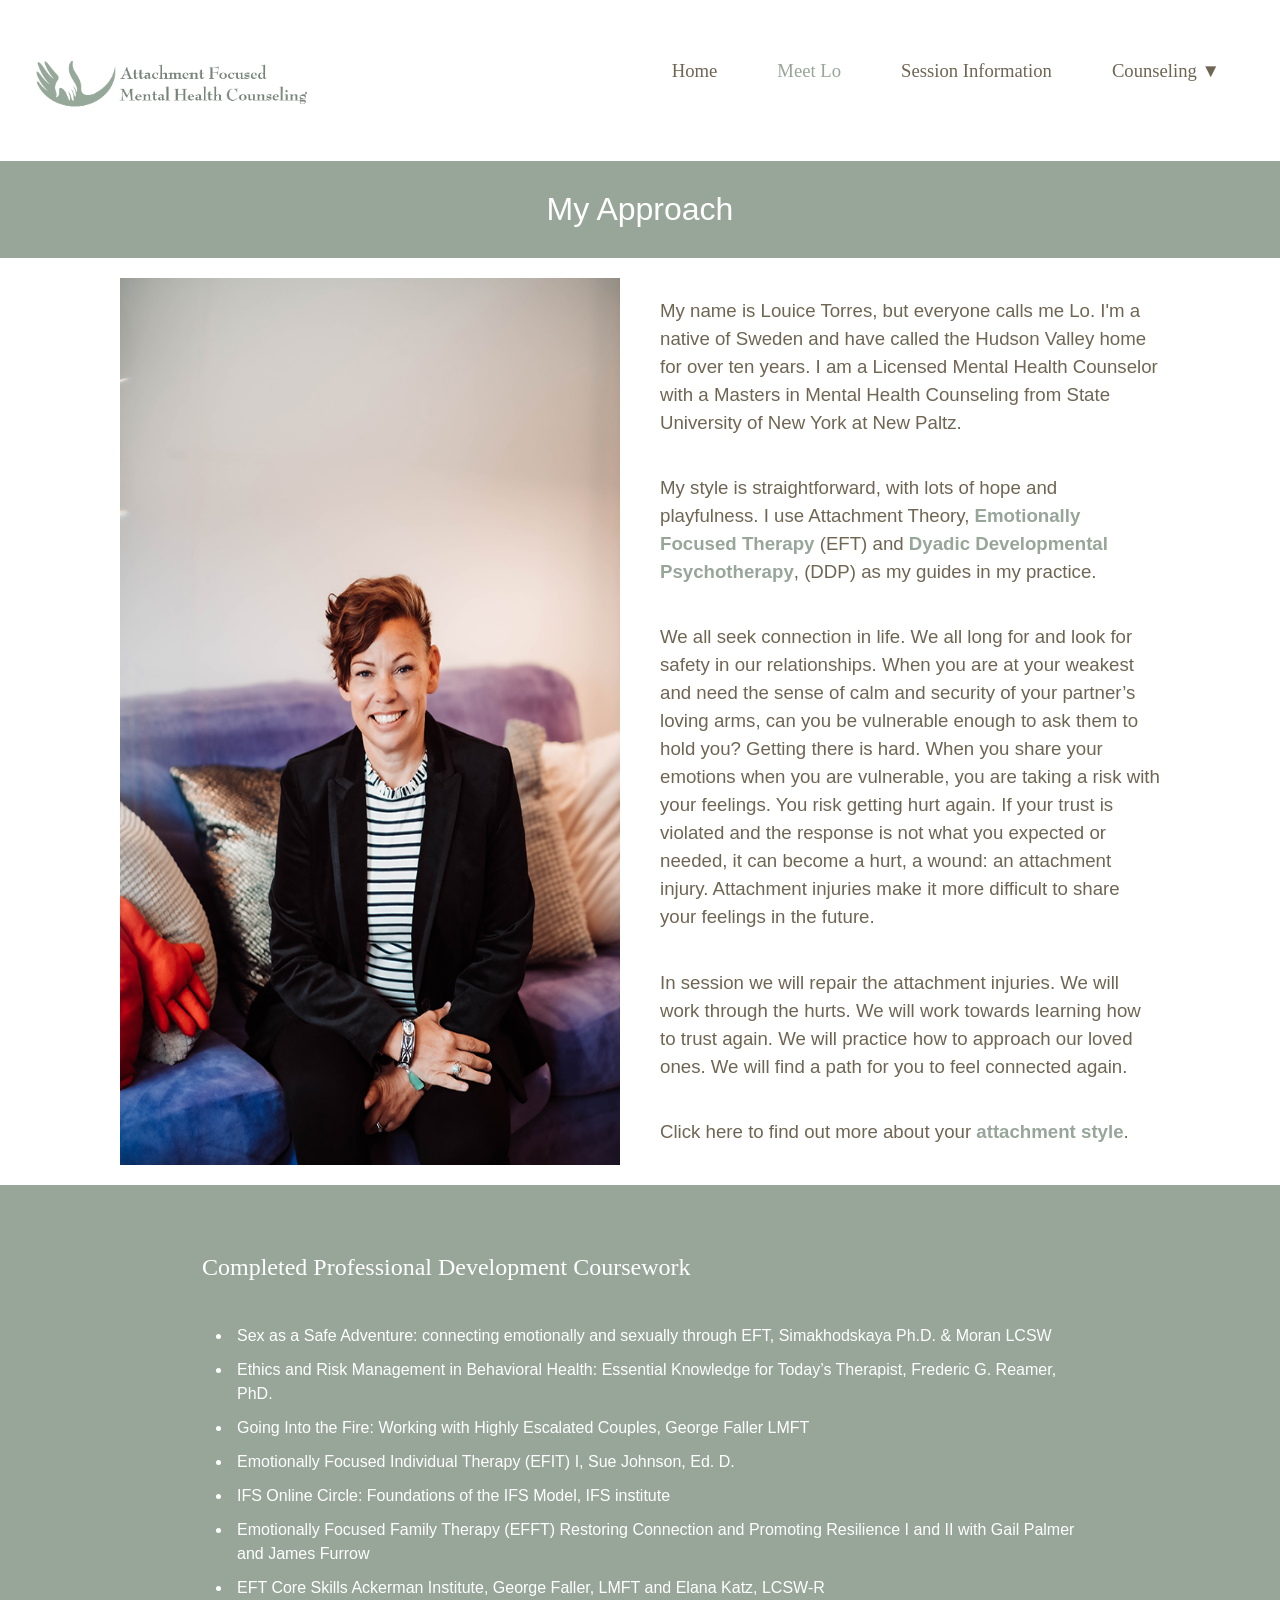
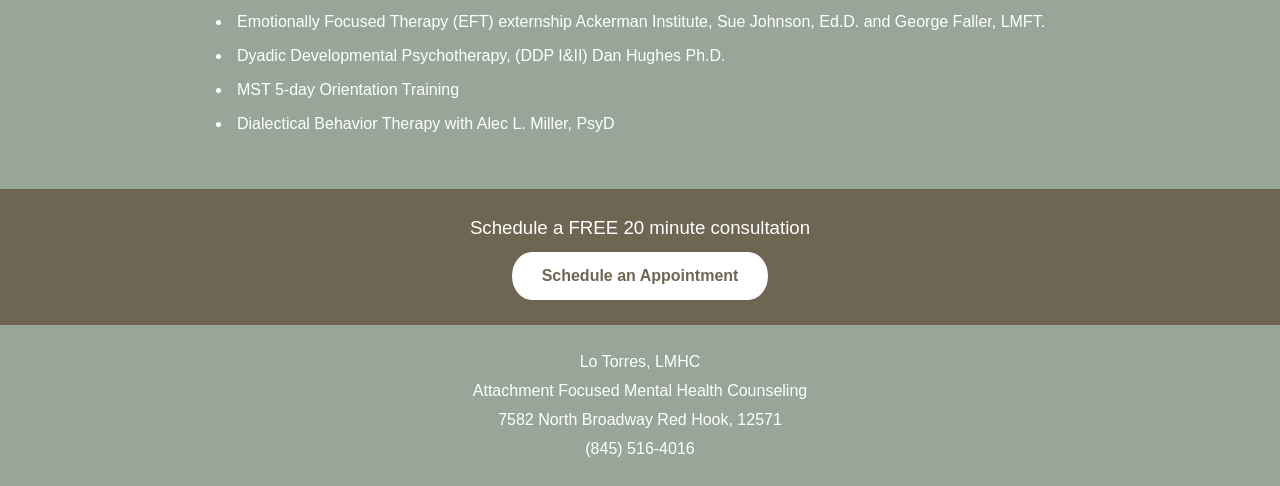
==== about.html @ 083e3169 "OG text" ====
<!DOCTYPE html>
<html lang="en">

<head>
    <meta charset="UTF-8">
    <meta http-equiv="X-UA-Compatible" content="IE=edge">
    <meta name="viewport" content="width=device-width, initial-scale=1.0">
    <meta name="description" content="Lo Torres provides counseling rooted in Attachment theory that will create
        lasting improvements in all your relationships.">
    <title>Lo Torres Approach | Meet Lo</title>
    <link rel="stylesheet" href="style.css">
</head>

<body onload="drawGallery()">
    <header>
        <div class="desktop_header">
            <div class="logo_box">
                <img src="images/logo.png" alt="Lo Torres Approach" class="logo">
            </div>

            <div class="nav_box">
                <nav class="nav_normal">
                    <a href="index.html">Home</a>
                    <a class="active" href="about.html">Meet Lo</a>
                    <a href="session_info.html">Session Information</a>
                    <div class="dropdown">
                        <a class="dropdown-toggle">Counseling ▼</a>
                        <div class="dropdown-menu">
                            <a href="families.html">Families</a>
                            <a href="couples.html">Couples</a>
                            <a href="individuals.html">Individuals</a>
                        </div>
                    </div>
                </nav>
            </div>
            <div class="nav_box_mobile">
                <input id="toggle" type="checkbox">
                <label for="toggle" class="hamburger">
                    <div class="htop"></div>
                    <div class="hmid"></div>
                    <div class="hbottom"></div>
                </label>
                <div class="ham_nav">
                    <nav class="nav_mobile">
                        <div class="nav_mobile_inner">
                            <a href="index.html">Home</a>
                            <a href="about.html">Meet Lo</a>
                            <a href="session_info.html">Session Information</a>
                            <p class="mobile_sub_heading">Counseling</p>
                            <div class="mobile_sub_heading_inner">
                                <a href="families.html">Families</a>
                                <a href="couples.html">Couples</a>
                                <a href="individuals.html">Individuals</a>
                            </div>
                        </div>
                    </nav>
                </div>
            </div>
    </header>
    <main>
        <h1>My Approach</h1>

        <div class="intro_section">
            <img src="images/striped-on-sofa-smile_for_web.jpg" alt="">
            <div class="intro_section_inner">

                <p>My name is Louice Torres, but everyone calls me Lo. I'm a native of Sweden and have called the Hudson
                    Valley
                    home for over ten years. I am a Licensed Mental Health Counselor with a Masters in Mental Health
                    Counseling
                    from State University of New York at New Paltz.</p>
                <p> My style is straightforward, with lots of hope and playfulness. I use Attachment Theory, <a href="https://iceeft.com/what-is-eft" target="_blank" rel="noopener noreferrer">Emotionally Focused
                    Therapy</a> (EFT) and <a href="http://www.danielhughes.org/" target="_blank"
                        rel="noopener noreferrer">Dyadic Developmental Psychotherapy</a>,
                    (DDP) as my guides in my practice. </p>
                <p>We all seek connection in life. We all long for and look for safety in our relationships. When you
                    are at
                    your weakest and need the sense of calm and security of your partner’s loving arms, can you be
                    vulnerable
                    enough to ask them to hold you? Getting there is hard. When you share your emotions when you are
                    vulnerable,
                    you are taking a risk with your feelings. You risk getting hurt again. If your trust is violated and
                    the
                    response is not what you expected or needed, it can become a hurt, a wound: an attachment injury.
                    Attachment
                    injuries make it more difficult to share your feelings in the future.</p>


                <p>In session we will repair the attachment injuries. We will work through the hurts. We will work
                    towards
                    learning how to trust again. We will practice how to approach our loved ones. We will find a path
                    for you to
                    feel connected again.
                </p>
                <p>
                    Click here to find out more about your <a href="https://yourpersonality.net/attachment/"
                        target="_blank" rel="noopener noreferrer">attachment style</a>.
                </p>
            </div>
        </div>
        <div class="about_coursework">
            <p>Completed Professional Development Coursework</p>

            <ul>
                <li>
                    Sex as a Safe Adventure: connecting emotionally and sexually through EFT, Simakhodskaya Ph.D. &
                    Moran LCSW
                </li>
                <li>
                    Ethics and Risk Management in Behavioral Health: Essential Knowledge for Today’s Therapist, Frederic
                    G. Reamer, PhD.
                </li>
                <li>
                    Going Into the Fire: Working with Highly Escalated Couples, George Faller LMFT
                </li>
                <li>
                    Emotionally Focused Individual Therapy (EFIT) I, Sue Johnson, Ed. D.
                </li>
                <li>
                    IFS Online Circle: Foundations of the IFS Model, IFS institute
                </li>
                <li>
                    Emotionally Focused Family Therapy (EFFT) Restoring Connection and Promoting Resilience I and II
                    with Gail Palmer and James Furrow
                </li>
                <li>
                    EFT Core Skills Ackerman Institute, George Faller, LMFT and Elana Katz, LCSW-R
                </li>
                <li>
                    Emotionally Focused Therapy (EFT) externship Ackerman Institute, Sue Johnson, Ed.D. and George
                    Faller, LMFT.
                </li>
                <li>
                    Dyadic Developmental Psychotherapy, (DDP I&II) Dan Hughes Ph.D.
                </li>
                <li>
                    MST 5-day Orientation Training
                </li>
                <li>
                    Dialectical Behavior Therapy with Alec L. Miller, PsyD</li>
            </ul>
        </div>

        <div class="schedule_link">
            <p>Schedule a FREE 20 minute consultation</p>
            <a class="site_button" href="https://lo-torres.clientsecure.me/">Schedule an Appointment</a>
        </div>
    </main>
    <footer>
        <p class="footer_text">Lo Torres, LMHC</p>
        <p class="footer_text">Attachment Focused Mental Health Counseling</p>
        <p class="footer_text">7582 North Broadway Red Hook, 12571</p>
        <p class="footer_text">(845) 516-4016</p>
    </footer>
    <script src="mobile_home_gallery.js"></script>
</body>

</html>
---- style.css ----
/* Site-wide look-and-feel */

:root {
  --site-green: rgb(151, 166, 153);
  --site-brown: rgb(111, 101, 83);
  --site-beige: rgb(255, 249, 244);
}

body {
  margin: 0px;
  background-color: white;
  font-family: Arial, Helvetica, sans-serif;
  font-weight: lighter;
}


p, ul {
  line-height: 1.5;
  font-family: Arial, Helvetica, sans-serif;
  color: var(--site-brown);
  font-weight: 500;
  font-size: 14pt;
}

hr {
  color: var(--site-green);
}

h1 {
  padding: 30px 50px;
  text-align: center;
  background-color: var(--site-green);
  color: white;
  margin-top: 0px;
  font-family: Arial, Helvetica, sans-serif;
  font-weight: normal;
  margin: 0px;
}

/* End Site-wide look-and-feel */

/* Header formatting */

.logo_box {
  min-width: 150px;
  max-width: 300px;
  background-color: white;
  display: block;
  margin-left: 5%;
  margin-top: 20px;
}

.logo {
  width: 100%;
  display: block;
  margin-left: auto;
  margin-right: auto;
}

.nav_normal {
  margin-top: 25px;
  display: flex;
  justify-content: right;
  margin-right: 30px;
}

.dropdown {
  padding-top: 35px;
  position: relative;
  display: inline-block;
}

.dropdown-toggle {
  cursor: pointer;
}

.dropdown-menu {
  position: absolute;
  top: 100%; /* Position right below the trigger button */
  left: 0;
  
  /* Hide by default */
  display: none;
  z-index: 1000;
  background-color: white;
}

.dropdown-menu a {
  display: block;
}

.dropdown:hover .dropdown-menu {
  display: block;
}

nav a {
  margin: 5px 0px;
  text-decoration: none;
  padding: 30px 30px;
  font-size: 14pt;
  color: var(--site-brown);
  background-color: white;
  border: none;
  font-family: 'Times New Roman', Times, serif;
  display: inline;
}

nav .active {
  color: var(--site-green);
}

nav a:hover {
  opacity: 0.7;
}

header {
  text-align: center;
}

.site_button {
  background-color: var(--site-green);
  border-radius: 20px / 50%;
  padding: 15px 30px;
  display: inline-block;
  width: fit-content;
  margin: 5px auto;
  text-decoration: none;
  color: white;
}

.desktop_header {
  display: grid;
  grid-template-columns: 1fr 2fr;
}

/* End Header Formatting */

/* Footer Formatting */

.schedule_link {
  padding: 20px;
  background-color: var(--site-brown);
  color: white;
  margin: 0px;
  text-align: center;
}

.schedule_link p {
  color: white;
  padding: 5px;
  margin: 0px;
}

.schedule_link .site_button {
  background-color: white;
  color: var(--site-brown); 
}

.schedule_link a {
  color: var(--site-brown);
}

.footer_logo {
  margin-top: 10px;
  margin-bottom: 15px;
  max-height: 50px;
}

footer {
  margin: 0px;
  text-align: center;
  background-color: var(--site-green);
  padding: 20px;
}

.footer_text {
  font-size: 12pt;
  margin: 5px;
  color: white;

}

/* End Footer Formatting */

/* Page-specifics: if this gets too large, can be split into separate stylesheets */

.intro_section {
  display: flex;
  flex-wrap: wrap;
  justify-content: center;
  margin: 20px 0px;
}

.intro_section_inner {
  max-width: 500px;
  width: 100%;
  margin-left: 40px;
  display: flex;
  flex-direction: column;
}

.intro_section img {
  max-width: 500px;
  width: 100%;
}

.first_responders {
  background-color: var(--site-green);
  color: white;
  text-align: center;
  padding: 15px;
}

.card1,
.card2 .site_button {
  background-color: var(--site-beige);
  color: var(--site-green);
}

.card2,
.card1 .site_button {
  background-color: var(--site-green);
  color: var(--site-beige);
}

.card_container a {
  color: inherit;
}

.card_logo {
  display: inline-block;
  width: 30%;
  max-width: 150px;
  margin: auto;
}

.card1,
.card2 {
  text-align: center;
  display: flex;
  flex-direction: column;
  justify-content: center;
  padding: 20px;
  max-width: 450px;
  min-width: 200px;
  margin: 5px 0px;
}


.reviews {
  margin-left: 15%;
  padding: 30px 20px;
  display: inline-block;
  width: 70%;
  text-align: center;
  box-shadow: 0 2px 5px lightgray;
  border-radius: 10px;
}

.reviews #review_gallery_text {
  font-size: 16pt;
}

.reviews #review_gallery_author {
  font-size: 12pt;
}

.reviews h3 {
  font-size: 18pt;
  font-style: italic;
}

.mobile_large_image_wrapper {
  grid-column: 1 / 3;
}

.gallery_dot {
  width: 10px;
  height: 10px;
  margin-left: 5px;
  margin-right: 5px;
  border-radius: 50%;
  background-color: lightgray;
  border: 1px solid darkgray;
}

#gallery_dot_progress {
  display: flex;
  justify-content: center;
  margin-bottom: 20px;
}

.large_image_wrapper {
  display: flex;
  flex-wrap: nowrap;
  justify-content: center;
  margin-bottom: 10px;
}

.prev_image,
.next_image {
  max-height: 150px;
  opacity: 100%;
  font-size: 40px;
  margin: auto;
  user-select: none;
  color: var(--site-green);
  display: inline-block;
}

.prev_image:hover,
.next_image:hover {
  opacity: 40%;
}

#avail_gallery_outer {
  padding: 5px 30px;
}

.card_container h2 {
  color: inherit;
}

.card_container .card_text {
  color: inherit;
}

.card_container {
  display: flex;
  flex-wrap: wrap;
  justify-content: space-evenly;
  margin-top: 10px;
}

main a {
  font-weight: bold;
  text-decoration: none;
  color: var(--site-green);
}

.about_coursework {
  background-color: var(--site-green);
  margin: 0px;
  padding: 30px 15%;
}

 .about_coursework p {
  padding: 10px;
  color: white;
  font-size: 18pt;
  font-family: 'Times New Roman', Times, serif;
 }

.about_coursework li {
  padding: 5px;
  color: white;
  font-size: 12pt;
}

/* Mobile (or tiny desktop) */

.nav_box_mobile {
  display: none;
  margin-left: auto;
  margin-right: auto;
  width: 90%;
}

.hamburger {
  width: 45px;
  height: 45px;
  z-index: 5;
}

.hamburger div {
  width: 100%;
  height: 6px;
  border-radius: 3px;
  background-color: var(--site-green);
  margin-top: 6px;
  transition: all 0.3s ease-in-out;
}

.ham_nav {
  transition: all 0.3s ease-in-out;
  display: none;
}

#toggle {
  display: none;
}

#toggle:checked+.hamburger+.ham_nav {
  display: contents;
}

.nav_mobile {
  padding-left: 0%;
  padding-right: 10px;
  padding-bottom: 10px;
  top: 80px;
  position: absolute;
  z-index: 2;
  
}

.nav_mobile_inner {
  background-color: white;
  display: flex;
  flex-direction: column;
  border-top: 1px solid var(--site-green);
}

.mobile_sub_heading_inner {
  grid-row: 4 / 7;
  display: flex;
  flex-direction: column;
  padding-left: 20px;
  background-color: white;
}

.nav_mobile p {
  text-align: left;
  background-color: rgb(210, 220, 210);
}

.nav_mobile a, .nav_mobile p {
  padding: 7px 15px;
  margin: 0px;
  font-size: 14pt;
  font-family: 'Times New Roman', Times, serif;
}

.nav_mobile_inner a {
  margin-top: 0px;
  text-align: left;
}



@media screen and (max-width: 700px) {
  .nav_box {
    display: none;
  }

  .nav_box_mobile {
    display: flex;
    justify-content: right;
    padding-top: 20px;
  }

  @media screen and (max-width: 450px) {

    .prev_image,
    .next_image {
      font-size: 30px;
    }
  }
}

  /**
Animations
**/
  #toggle:checked+.hamburger .htop {
    transform: rotate(-45deg);
    margin-top: 25px;
  }

  #toggle:checked+.hamburger .hbottom {
    opacity: 0;
  }

  #toggle:checked+.hamburger .hmid {
    transform: rotate(45deg);
    margin-top: -7px;
  }
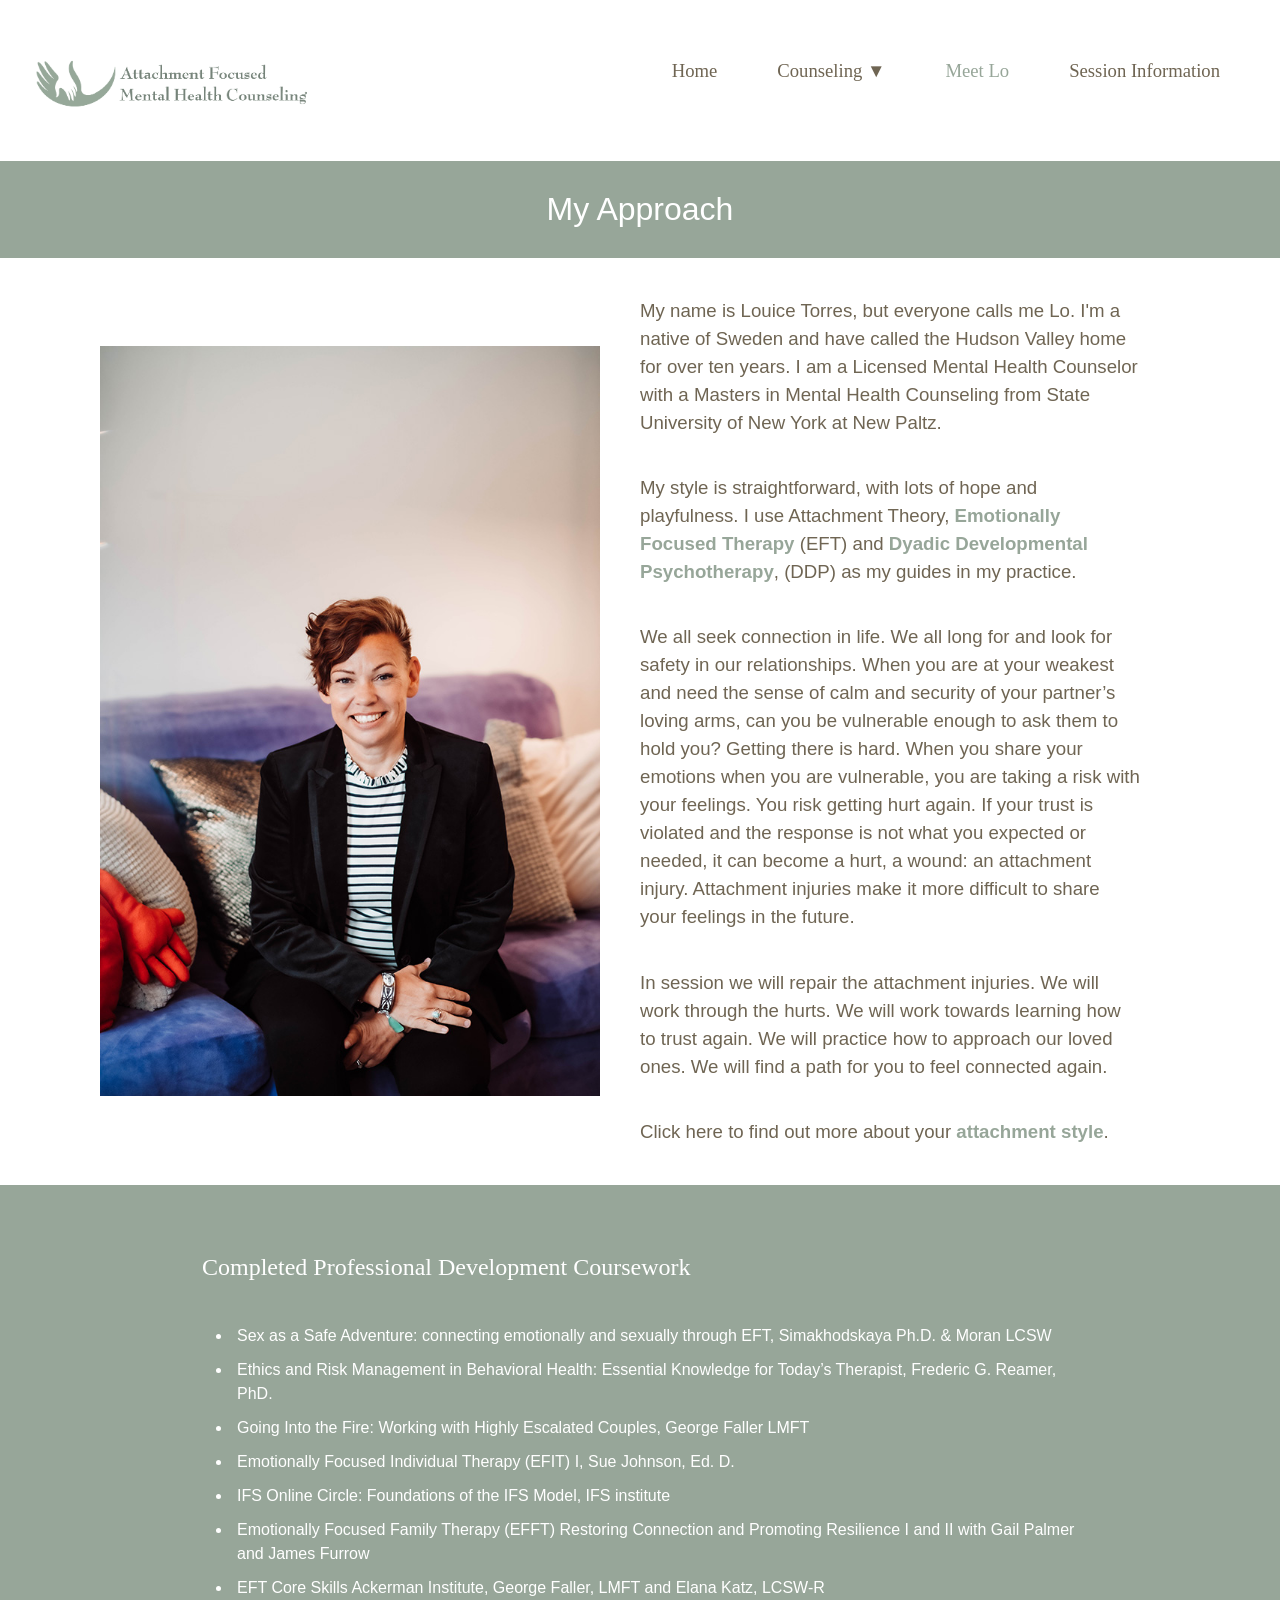
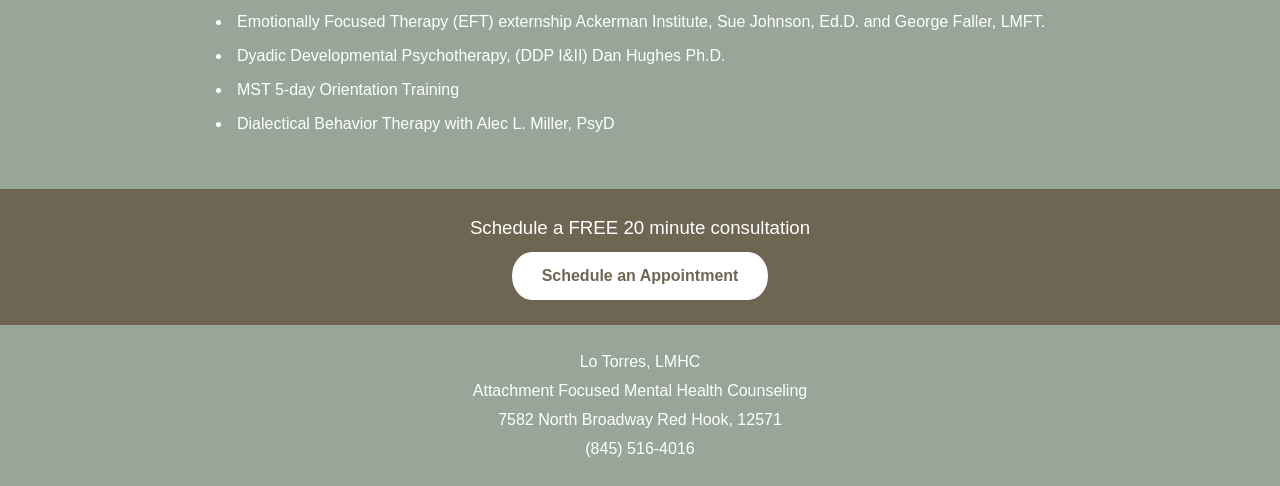
==== commit 6f6f71dd: "Menu re-order" ====
--- a/about.html
+++ b/about.html
@@ -21,8 +21,6 @@
             <div class="nav_box">
                 <nav class="nav_normal">
                     <a href="index.html">Home</a>
-                    <a class="active" href="about.html">Meet Lo</a>
-                    <a href="session_info.html">Session Information</a>
                     <div class="dropdown">
                         <a class="dropdown-toggle">Counseling ▼</a>
                         <div class="dropdown-menu">
@@ -31,6 +29,8 @@
                             <a href="individuals.html">Individuals</a>
                         </div>
                     </div>
+                    <a class="active" href="about.html">Meet Lo</a>
+                    <a href="session_info.html">Session Information</a>
                 </nav>
             </div>
             <div class="nav_box_mobile">
@@ -44,14 +44,15 @@
                     <nav class="nav_mobile">
                         <div class="nav_mobile_inner">
                             <a href="index.html">Home</a>
-                            <a href="about.html">Meet Lo</a>
-                            <a href="session_info.html">Session Information</a>
                             <p class="mobile_sub_heading">Counseling</p>
                             <div class="mobile_sub_heading_inner">
                                 <a href="families.html">Families</a>
                                 <a href="couples.html">Couples</a>
                                 <a href="individuals.html">Individuals</a>
                             </div>
+                            <a href="about.html">Meet Lo</a>
+                            <a href="session_info.html">Session Information</a>
+                            
                         </div>
                     </nav>
                 </div>
--- a/style.css
+++ b/style.css
@@ -4,6 +4,7 @@
   --site-green: rgb(151, 166, 153);
   --site-brown: rgb(111, 101, 83);
   --site-beige: rgb(255, 249, 244);
+  --site-light-green: rgb(210, 220, 210)
 }
 
 body {
@@ -13,8 +14,8 @@
   font-weight: lighter;
 }
 
-
-p, ul {
+p,
+ul {
   line-height: 1.5;
   font-family: Arial, Helvetica, sans-serif;
   color: var(--site-brown);
@@ -72,17 +73,21 @@
 
 .dropdown-toggle {
   cursor: pointer;
+  white-space: nowrap;
 }
 
 .dropdown-menu {
   position: absolute;
-  top: 100%; /* Position right below the trigger button */
+  top: 100%;
+  /* Position right below the trigger button */
   left: 0;
-  
+
   /* Hide by default */
   display: none;
   z-index: 1000;
   background-color: white;
+  border-top: 1px solid var(--site-light-green);
+  box-shadow: -1px -1px 5px 1px var(--site-light-green);
 }
 
 .dropdown-menu a {
@@ -153,7 +158,7 @@
 
 .schedule_link .site_button {
   background-color: white;
-  color: var(--site-brown); 
+  color: var(--site-brown);
 }
 
 .schedule_link a {
@@ -194,7 +199,10 @@
 .intro_section_inner {
   max-width: 500px;
   width: 100%;
+  margin-top: auto;
+  margin-bottom: auto;
   margin-left: 40px;
+  margin-right: 40px;
   display: flex;
   flex-direction: column;
 }
@@ -202,6 +210,8 @@
 .intro_section img {
   max-width: 500px;
   width: 100%;
+  margin: auto 0px;
+  display: inline-block;
 }
 
 .first_responders {
@@ -249,6 +259,7 @@
 
 .reviews {
   margin-left: 15%;
+  margin-bottom: 15px;
   padding: 30px 20px;
   display: inline-block;
   width: 70%;
@@ -272,22 +283,6 @@
 
 .mobile_large_image_wrapper {
   grid-column: 1 / 3;
-}
-
-.gallery_dot {
-  width: 10px;
-  height: 10px;
-  margin-left: 5px;
-  margin-right: 5px;
-  border-radius: 50%;
-  background-color: lightgray;
-  border: 1px solid darkgray;
-}
-
-#gallery_dot_progress {
-  display: flex;
-  justify-content: center;
-  margin-bottom: 20px;
 }
 
 .large_image_wrapper {
@@ -344,17 +339,28 @@
   padding: 30px 15%;
 }
 
- .about_coursework p {
+.about_coursework p {
   padding: 10px;
   color: white;
   font-size: 18pt;
   font-family: 'Times New Roman', Times, serif;
- }
+}
 
 .about_coursework li {
   padding: 5px;
   color: white;
   font-size: 12pt;
+}
+
+details {
+  background: var(--site-green);
+  padding: 20px 50px;
+  color: white;
+}
+
+details p {
+  color: white;
+  padding-left: 15px;
 }
 
 /* Mobile (or tiny desktop) */
@@ -378,12 +384,12 @@
   border-radius: 3px;
   background-color: var(--site-green);
   margin-top: 6px;
-  transition: all 0.3s ease-in-out;
+  transition: all 0.4s ease-in-out;
 }
 
 .ham_nav {
-  transition: all 0.3s ease-in-out;
-  display: none;
+  display: contents;
+
 }
 
 #toggle {
@@ -398,33 +404,40 @@
   padding-left: 0%;
   padding-right: 10px;
   padding-bottom: 10px;
-  top: 80px;
   position: absolute;
   z-index: 2;
-  
+  top: 80px;
+  overflow: hidden;
+  max-height: 0px;
+  transition: all 0.4s ease-in-out;
 }
 
 .nav_mobile_inner {
-  background-color: white;
+  background-color:var(--site-light-green);
   display: flex;
   flex-direction: column;
-  border-top: 1px solid var(--site-green);
 }
 
 .mobile_sub_heading_inner {
   grid-row: 4 / 7;
   display: flex;
   flex-direction: column;
-  padding-left: 20px;
-  background-color: white;
+  padding-left: 30px;
+  background-color: var(--site-light-green);
 }
 
 .nav_mobile p {
   text-align: left;
-  background-color: rgb(210, 220, 210);
-}
-
-.nav_mobile a, .nav_mobile p {
+  font-style: italic;
+}
+
+.mobile_sub_heading {
+  color: var(--site-brown);
+  background-color: white;
+}
+
+.nav_mobile a,
+.nav_mobile p {
   padding: 7px 15px;
   margin: 0px;
   font-size: 14pt;
@@ -458,19 +471,29 @@
   }
 }
 
-  /**
+/**
 Animations
 **/
-  #toggle:checked+.hamburger .htop {
-    transform: rotate(-45deg);
-    margin-top: 25px;
-  }
-
-  #toggle:checked+.hamburger .hbottom {
-    opacity: 0;
-  }
-
-  #toggle:checked+.hamburger .hmid {
-    transform: rotate(45deg);
-    margin-top: -7px;
-  }+
+#toggle:checked~.ham_nav .nav_mobile {
+  max-height: 500px;
+}
+
+#toggle:checked~.ham_nav .nav_mobile_inner {
+  border-top: 1px solid var(--site-light-green);
+  box-shadow: -1px -1px 3px 1px var(--site-light-green);
+}
+
+#toggle:checked+.hamburger .htop {
+  transform: rotate(-45deg);
+  margin-top: 25px;
+}
+
+#toggle:checked+.hamburger .hbottom {
+  opacity: 0;
+}
+
+#toggle:checked+.hamburger .hmid {
+  transform: rotate(45deg);
+  margin-top: -7px;
+}
